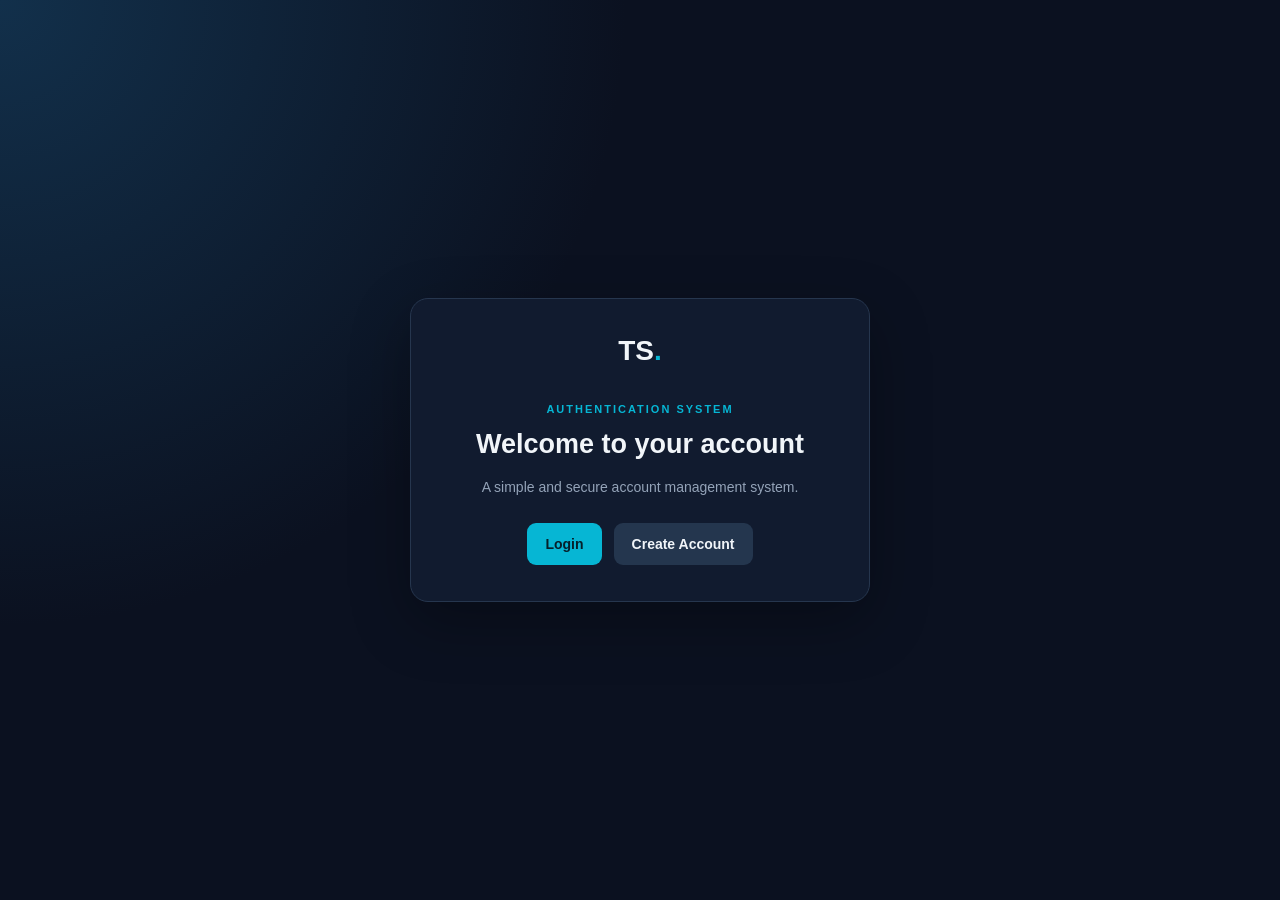
==== Frontend/index.html @ 47d36a98 "Add files via upload" ====
<!DOCTYPE html>
<html lang="en">
<head>
  <meta charset="UTF-8">
  <meta name="viewport" content="width=device-width, initial-scale=1.0">
  <title>TS Authentication System</title>
  <link rel="stylesheet" href="css/style.css">
  <script src="js/auth.js" defer></script>
</head>
<body>
  <main class="container">
    <section class="card hero">
      <div class="brand">TS<span>.</span></div>
      <p class="eyebrow">AUTHENTICATION SYSTEM</p>
      <h1>Welcome to your account</h1>
      <p class="muted">
        A simple and secure account management system.
      </p>

      <div class="actions">
        <a class="btn primary" href="login.html">Login</a>
        <a class="btn secondary" href="register.html">Create Account</a>
      </div>
    </section>
  </main>
</body>
</html>
---- Frontend/css/style.css ----
:root {
  --background: #0b1120;
  --card: #111c30;
  --border: #26364e;
  --text: #f1f5f9;
  --muted: #94a3b8;
  --primary: #06b6d4;
  --primary-hover: #0891b2;
  --danger: #ef476f;
  --success: #10b981;
}

* {
  box-sizing: border-box;
}

body {
  margin: 0;
  min-height: 100vh;
  background:
    radial-gradient(circle at top left, #12304b, transparent 40%),
    var(--background);
  color: var(--text);
  font-family: Arial, sans-serif;
  display: flex;
  align-items: center;
  justify-content: center;
  padding: 24px;
}

.container {
  width: 100%;
  max-width: 460px;
}

.card {
  background: rgba(17, 28, 48, 0.94);
  border: 1px solid var(--border);
  border-radius: 18px;
  padding: 36px;
  box-shadow: 0 20px 60px rgba(0, 0, 0, 0.3);
}

.hero {
  text-align: center;
}

.brand {
  display: inline-block;
  color: var(--text);
  font-size: 28px;
  font-weight: 800;
  text-decoration: none;
  margin-bottom: 25px;
}

.brand span {
  color: var(--primary);
}

.eyebrow {
  color: var(--primary);
  font-size: 11px;
  font-weight: 700;
  letter-spacing: 2px;
  margin-bottom: 12px;
}

h1 {
  font-size: 27px;
  line-height: 1.3;
  margin: 0 0 12px;
}

h2 {
  font-size: 20px;
  margin: 28px 0 15px;
}

.muted {
  color: var(--muted);
  line-height: 1.6;
  font-size: 14px;
  margin-bottom: 25px;
}

label {
  display: block;
  font-size: 13px;
  font-weight: 600;
  margin: 18px 0 8px;
}

.optional {
  color: var(--muted);
  font-weight: 400;
}

input {
  width: 100%;
  padding: 13px 14px;
  background: #0b1527;
  color: var(--text);
  border: 1px solid var(--border);
  border-radius: 9px;
  outline: none;
  font-size: 14px;
  transition: border-color 0.2s;
}

input:focus {
  border-color: var(--primary);
}

input::placeholder {
  color: #64748b;
}

.btn {
  display: inline-flex;
  justify-content: center;
  align-items: center;
  padding: 13px 18px;
  border: 0;
  border-radius: 9px;
  font-size: 14px;
  font-weight: 700;
  text-decoration: none;
  cursor: pointer;
  transition: 0.2s;
}

.primary {
  background: var(--primary);
  color: #06202a;
}

.primary:hover {
  background: var(--primary-hover);
  color: white;
}

.secondary {
  background: #24364e;
  color: var(--text);
}

.secondary:hover {
  background: #344b68;
}

.danger {
  background: rgba(239, 71, 111, 0.15);
  color: #ff829e;
  border: 1px solid rgba(239, 71, 111, 0.3);
}

.full {
  width: 100%;
  margin-top: 22px;
}

.actions {
  display: flex;
  gap: 12px;
  justify-content: center;
  margin-top: 25px;
}

.vertical {
  flex-direction: column;
}

.links {
  display: flex;
  flex-direction: column;
  gap: 14px;
  text-align: center;
  margin-top: 24px;
  font-size: 13px;
  color: var(--muted);
}

.links a {
  color: var(--primary);
  text-decoration: none;
}

.links a:hover {
  text-decoration: underline;
}

.message {
  font-size: 13px;
  line-height: 1.5;
  margin-top: 15px;
  color: var(--muted);
}

.message.success {
  color: var(--success);
}

.message.error {
  color: #fb7185;
}

.profile {
  background: #0b1527;
  border: 1px solid var(--border);
  border-radius: 12px;
  padding: 5px 16px;
  margin-top: 25px;
}

.profile-row {
  display: flex;
  justify-content: space-between;
  gap: 12px;
  padding: 15px 0;
  border-bottom: 1px solid var(--border);
  font-size: 13px;
}

.profile-row:last-child {
  border-bottom: 0;
}

.profile-row span {
  color: var(--muted);
}

.profile-row strong {
  text-align: right;
  overflow-wrap: anywhere;
}

.hidden {
  display: none;
}

button:disabled {
  opacity: 0.6;
  cursor: not-allowed;
}

@media (max-width: 480px) {
  body {
    padding: 14px;
  }

  .card {
    padding: 25px 20px;
  }

  h1 {
    font-size: 23px;
  }

  .actions:not(.vertical) {
    flex-direction: column;
  }

  .profile-row {
    flex-direction: column;
    gap: 6px;
  }

  .profile-row strong {
    text-align: left;
  }
}
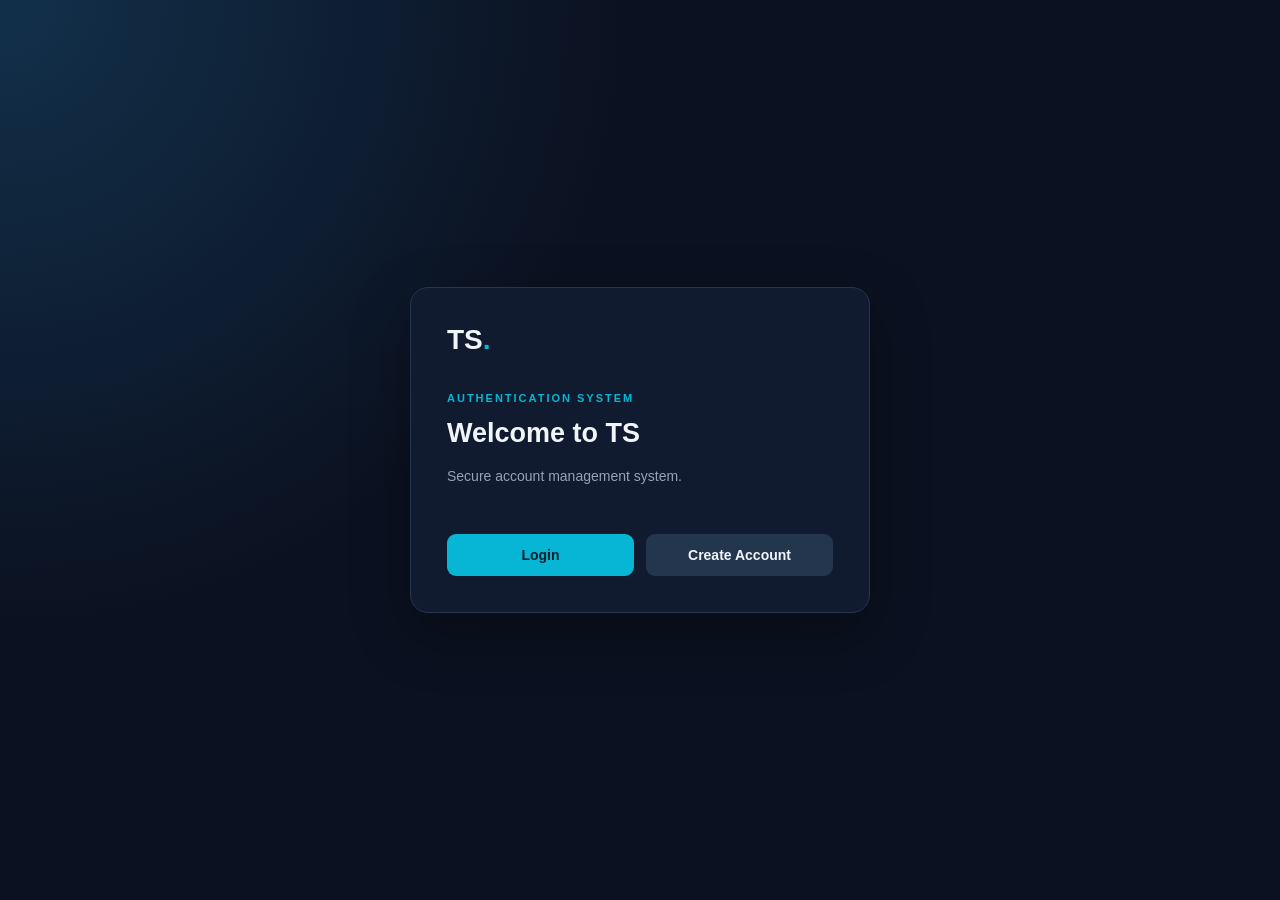
==== commit d8c5f92c: "Update title and content in index.html" ====
--- a/Frontend/index.html
+++ b/Frontend/index.html
@@ -4,23 +4,20 @@
 <head>
   <meta charset="UTF-8">
   <meta name="viewport" content="width=device-width, initial-scale=1.0">
-  <title>TS Authentication System</title>
+  <title>TS Authentication</title>
   <link rel="stylesheet" href="css/style.css">
-  <script src="js/auth.js" defer></script>
 </head>
 <body>
   <main class="container">
-    <section class="card hero">
-      <div class="brand">TS<span>.</span></div>
+    <section class="card">
+      <a class="brand" href="index.html">TS<span>.</span></a>
       <p class="eyebrow">AUTHENTICATION SYSTEM</p>
-      <h1>Welcome to your account</h1>
-      <p class="muted">
-        A simple and secure account management system.
-      </p>
+      <h1>Welcome to TS</h1>
+      <p class="muted">Secure account management system.</p>
 
       <div class="actions">
-        <a class="btn primary" href="login.html">Login</a>
-        <a class="btn secondary" href="register.html">Create Account</a>
+        <a class="btn primary full" href="login.html">Login</a>
+        <a class="btn secondary full" href="register.html">Create Account</a>
       </div>
     </section>
   </main>
